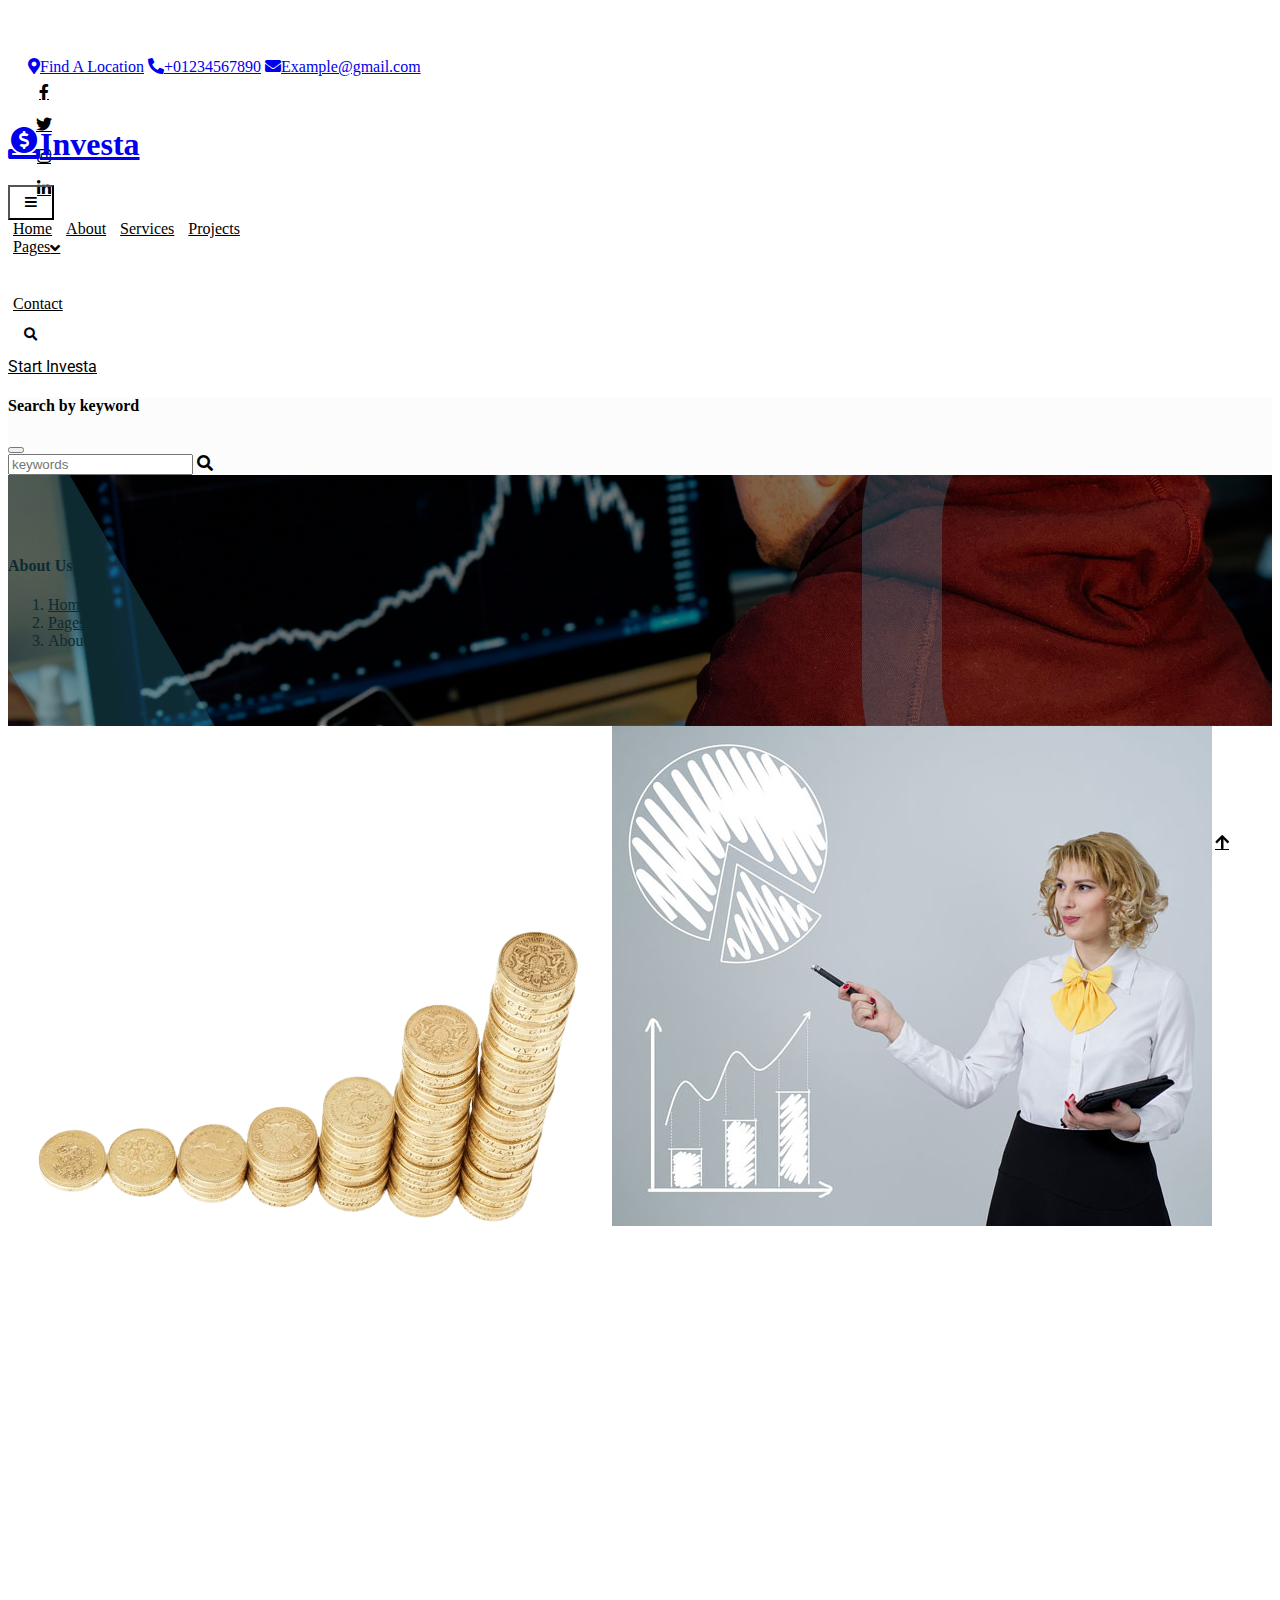
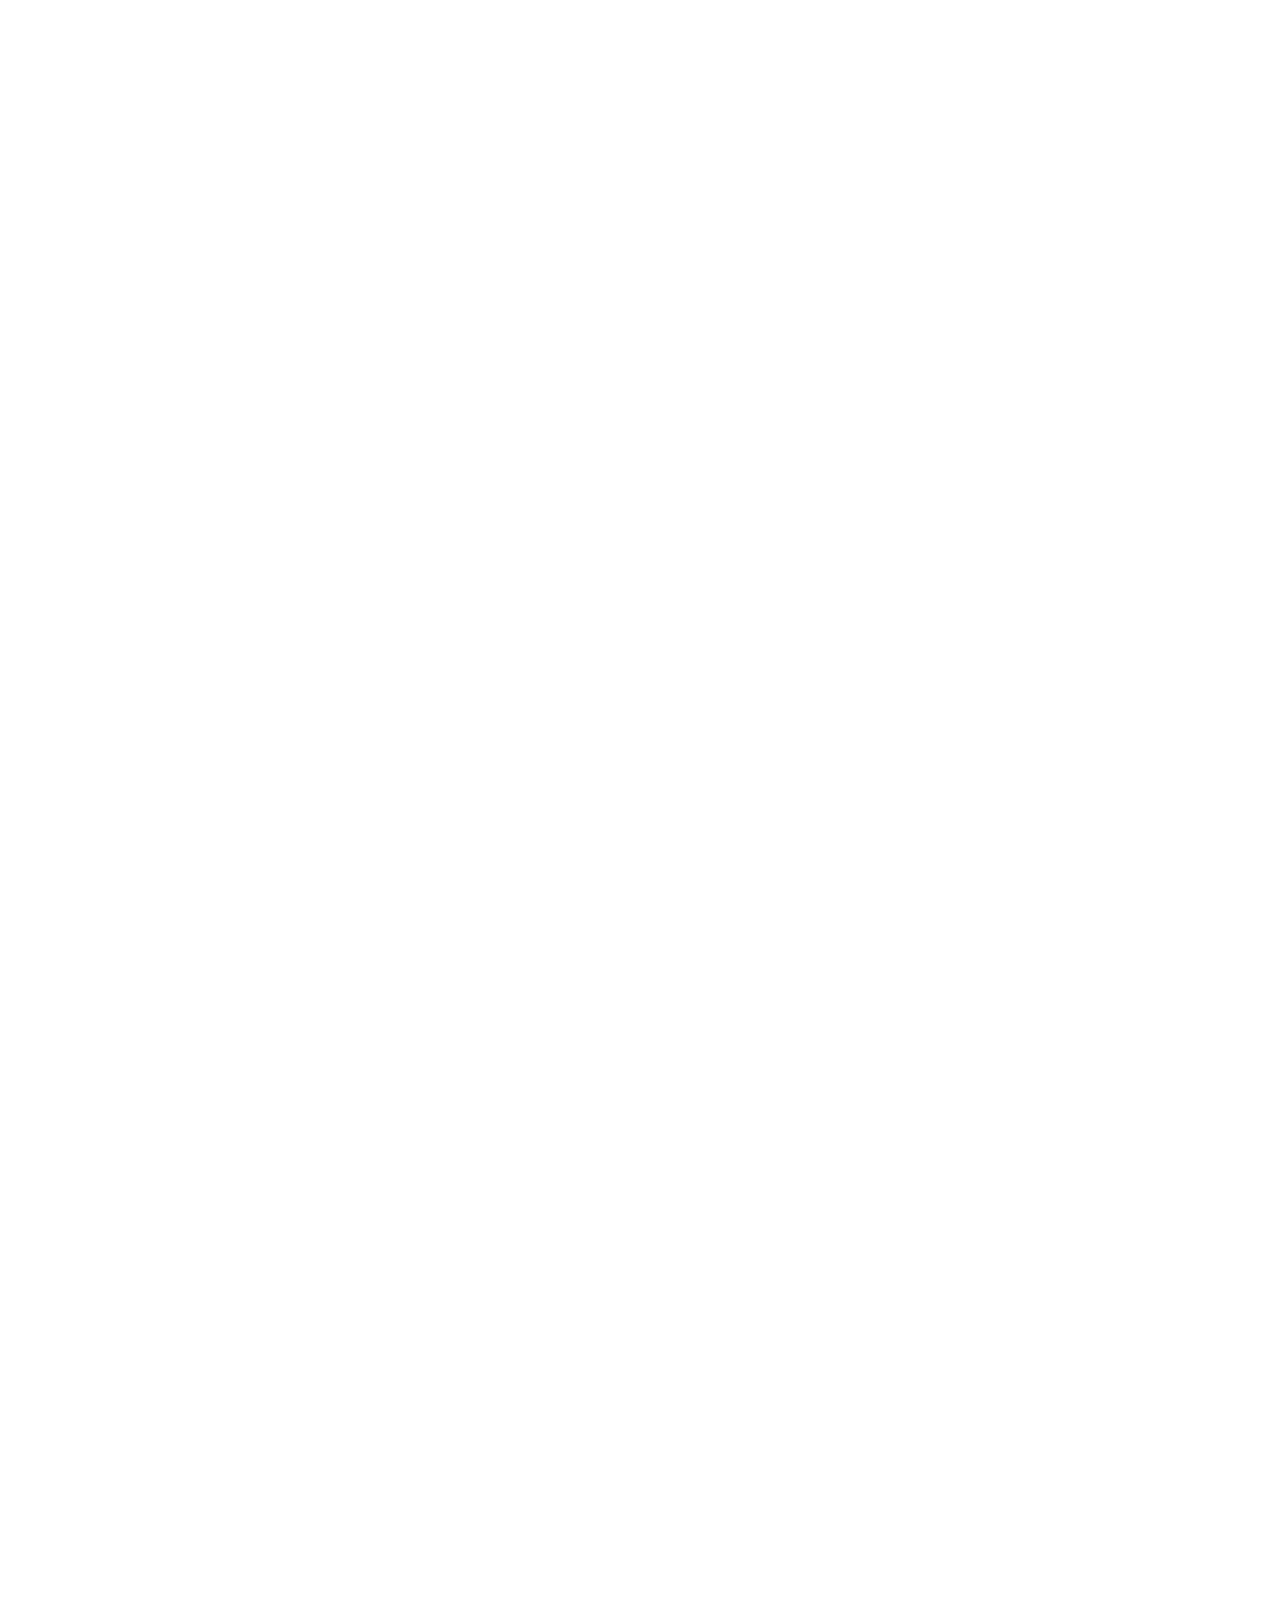
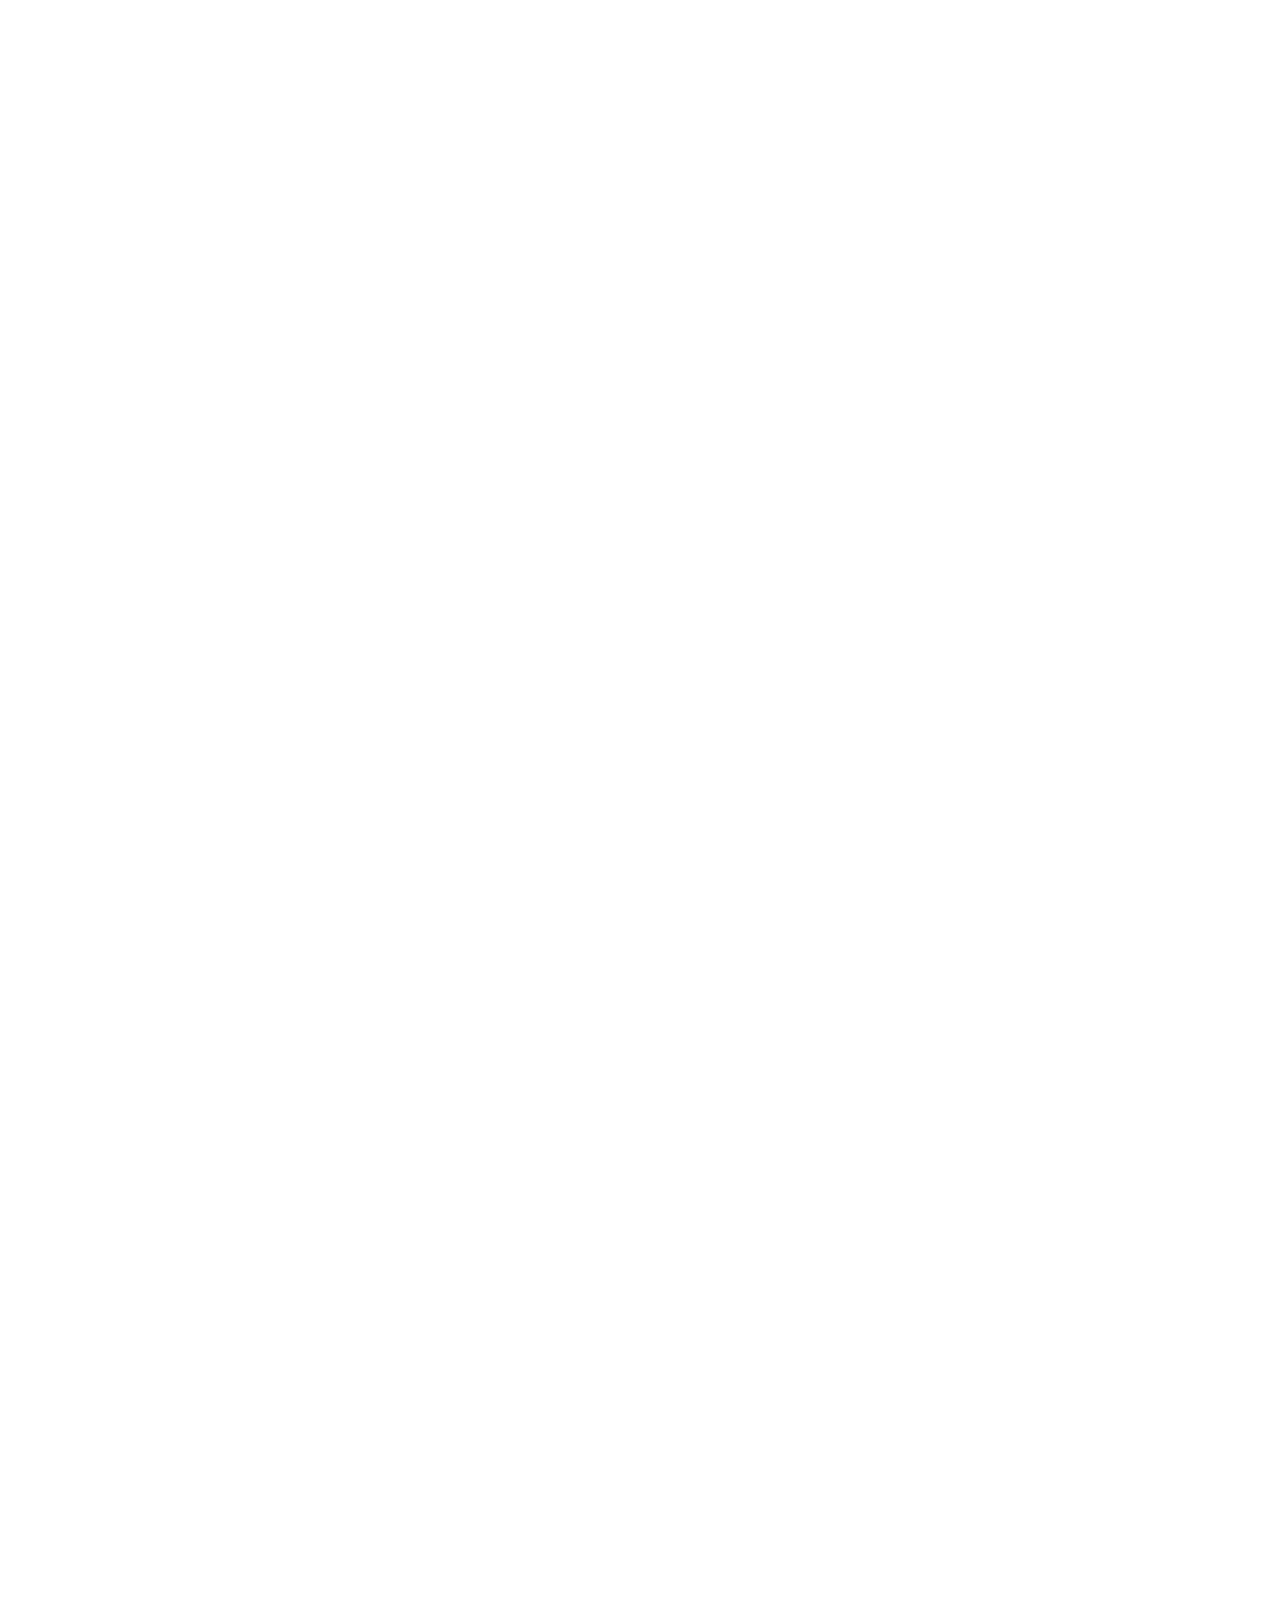
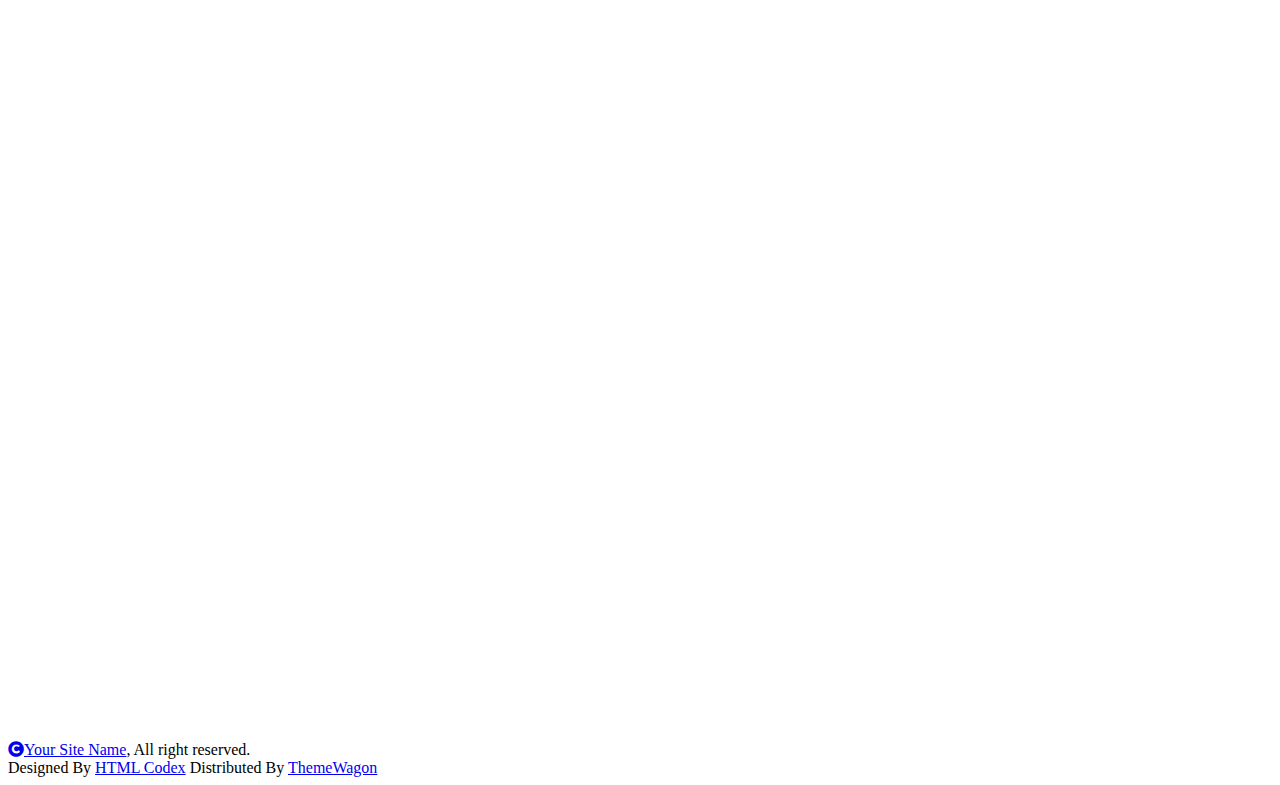
==== about.html @ c02cf655 "first change" ====
<!DOCTYPE html>
<html lang="en">

    <head>
        <meta charset="utf-8">
        <title>Investa - Investment Website Template</title>
        <meta content="width=device-width, initial-scale=1.0" name="viewport">
        <meta content="" name="keywords">
        <meta content="" name="description">

        <!-- Google Web Fonts -->
        <link rel="preconnect" href="https://fonts.googleapis.com">
        <link rel="preconnect" href="https://fonts.gstatic.com" crossorigin>
        <link href="https://fonts.googleapis.com/css2?family=Open+Sans:wght@400;500;600;700&family=Roboto:wght@400;500;700&display=swap" rel="stylesheet"> 

        <!-- Icon Font Stylesheet -->
        <link rel="stylesheet" href="https://use.fontawesome.com/releases/v5.15.4/css/all.css"/>
        <link href="https://cdn.jsdelivr.net/npm/bootstrap-icons@1.4.1/font/bootstrap-icons.css" rel="stylesheet">

        <!-- Libraries Stylesheet -->
        <link rel="stylesheet" href="https://cdnjs.cloudflare.com/ajax/libs/animate.css/4.1.1/animate.min.css"/>
        <link href="lib/animate/animate.min.css" rel="stylesheet">
        <link href="lib/owlcarousel/assets/owl.carousel.min.css" rel="stylesheet">
        <link href="lib/lightbox/css/lightbox.min.css" rel="stylesheet">


        <!-- Customized Bootstrap Stylesheet -->
        <link href="css/bootstrap.min.css" rel="stylesheet">

        <!-- Template Stylesheet -->
        <link href="css/style.css" rel="stylesheet">
    </head>

    <body>

        <!-- Spinner Start -->
        <div id="spinner" class="show bg-white position-fixed translate-middle w-100 vh-100 top-50 start-50 d-flex align-items-center justify-content-center">
            <div class="spinner-border text-primary" style="width: 3rem; height: 3rem;" role="status">
                <span class="sr-only">Loading...</span>
            </div>
        </div>
        <!-- Spinner End -->


        <!-- Topbar Start -->
        <div class="container-fluid topbar px-0 d-none d-lg-block">
            <div class="container px-0">
                <div class="row gx-0 align-items-center" style="height: 45px;">
                    <div class="col-lg-8 text-center text-lg-start mb-lg-0">
                        <div class="d-flex flex-wrap">
                            <a href="#" class="text-muted me-4"><i class="fas fa-map-marker-alt text-primary me-2"></i>Find A Location</a>
                            <a href="#" class="text-muted me-4"><i class="fas fa-phone-alt text-primary me-2"></i>+01234567890</a>
                            <a href="#" class="text-muted me-0"><i class="fas fa-envelope text-primary me-2"></i>Example@gmail.com</a>
                        </div>
                    </div>
                    <div class="col-lg-4 text-center text-lg-end">
                        <div class="d-flex align-items-center justify-content-end">
                            <a href="#" class="btn btn-primary btn-square rounded-circle nav-fill me-3"><i class="fab fa-facebook-f text-white"></i></a>
                            <a href="#" class="btn btn-primary btn-square rounded-circle nav-fill me-3"><i class="fab fa-twitter text-white"></i></a>
                            <a href="#" class="btn btn-primary btn-square rounded-circle nav-fill me-3"><i class="fab fa-instagram text-white"></i></a>
                            <a href="#" class="btn btn-primary btn-square rounded-circle nav-fill me-0"><i class="fab fa-linkedin-in text-white"></i></a>
                        </div>
                    </div>
                </div>
            </div>
        </div>
        <!-- Topbar End -->


        <!-- Navbar & Hero Start -->
        <div class="container-fluid sticky-top px-0">
            <div class="position-absolute bg-dark" style="left: 0; top: 0; width: 100%; height: 100%;">
            </div>
            <div class="container px-0">
                <nav class="navbar navbar-expand-lg navbar-dark bg-white py-3 px-4">
                    <a href="index.html" class="navbar-brand p-0">
                        <h1 class="text-primary m-0"><i class="fas fa-donate me-3"></i>Investa</h1>
                        <!-- <img src="img/logo.png" alt="Logo"> -->
                    </a>
                    <button class="navbar-toggler" type="button" data-bs-toggle="collapse" data-bs-target="#navbarCollapse">
                        <span class="fa fa-bars"></span>
                    </button>
                    <div class="collapse navbar-collapse" id="navbarCollapse">
                        <div class="navbar-nav ms-auto py-0">
                            <a href="index.html" class="nav-item nav-link">Home</a>
                            <a href="about.html" class="nav-item nav-link active">About</a>
                            <a href="service.html" class="nav-item nav-link">Services</a>
                            <a href="project.html" class="nav-item nav-link">Projects</a>
                            <div class="nav-item dropdown">
                                <a href="#" class="nav-link dropdown-toggle" data-bs-toggle="dropdown">Pages</a>
                                <div class="dropdown-menu m-0">
                                    <a href="blog.html" class="dropdown-item">Our Blog</a>
                                    <a href="team.html" class="dropdown-item">Our Team</a>
                                    <a href="testimonial.html" class="dropdown-item">Testimonial</a>
                                    <a href="faqs.html" class="dropdown-item">FAQs</a>
                                    <a href="404.html" class="dropdown-item">404 Page</a>
                                </div>
                            </div>
                            <a href="contact.html" class="nav-item nav-link">Contact</a>
                        </div>
                        <div class="d-flex align-items-center flex-nowrap pt-xl-0">
                            <button class="btn btn-primary btn-md-square mx-2" data-bs-toggle="modal" data-bs-target="#searchModal"><i class="fas fa-search"></i></button>
                            <a href="#" class="btn btn-primary rounded-pill text-white py-2 px-4 ms-2 flex-wrap flex-sm-shrink-0">Start Investa</a>
                        </div>
                    </div>
                </nav>
            </div>
        </div>
        <!-- Navbar & Hero End -->

        <!-- Modal Search Start -->
        <div class="modal fade" id="searchModal" tabindex="-1" aria-labelledby="exampleModalLabel" aria-hidden="true">
            <div class="modal-dialog modal-fullscreen">
                <div class="modal-content rounded-0">
                    <div class="modal-header">
                        <h4 class="modal-title mb-0" id="exampleModalLabel">Search by keyword</h4>
                        <button type="button" class="btn-close" data-bs-dismiss="modal" aria-label="Close"></button>
                    </div>
                    <div class="modal-body d-flex align-items-center">
                        <div class="input-group w-75 mx-auto d-flex">
                            <input type="search" class="form-control p-3" placeholder="keywords" aria-describedby="search-icon-1">
                            <span id="search-icon-1" class="input-group-text p-3"><i class="fa fa-search"></i></span>
                        </div>
                    </div>
                </div>
            </div>
        </div>
        <!-- Modal Search End -->

        <!-- Header Start -->
        <div class="container-fluid bg-breadcrumb">
            <div class="bg-breadcrumb-single"></div>
            <div class="container text-center py-5" style="max-width: 900px;">
                <h4 class="text-white display-4 mb-4 wow fadeInDown" data-wow-delay="0.1s">About Us</h4>
                <ol class="breadcrumb justify-content-center mb-0 wow fadeInDown" data-wow-delay="0.3s">
                    <li class="breadcrumb-item"><a href="index.html">Home</a></li>
                    <li class="breadcrumb-item"><a href="#">Pages</a></li>
                    <li class="breadcrumb-item active text-primary">About</li>
                </ol>    
            </div>
        </div>
        <!-- Header End -->

        <!-- About Start -->
        <div class="container-fluid about bg-light py-5">
            <div class="container py-5">
                <div class="row g-5 align-items-center">
                    <div class="col-lg-6 col-xl-5 wow fadeInLeft" data-wow-delay="0.1s">
                        <div class="about-img">
                            <img src="img/about-3.png" class="img-fluid w-100 rounded-top bg-white" alt="Image">
                            <img src="img/about-2.jpg" class="img-fluid w-100 rounded-bottom" alt="Image">
                        </div>
                    </div>
                    <div class="col-lg-6 col-xl-7 wow fadeInRight" data-wow-delay="0.3s">
                        <h4 class="text-primary">About Us</h4>
                        <h1 class="display-5 mb-4">The most Profitable Investments company in worldwide.</h1>
                        <p class="text ps-4 mb-4">Lorem, ipsum dolor sit amet consectetur adipisicing elit. Dolores atque nihil unde quisquam, deleniti illo a. Quam harum laboriosam, laudantium, deleniti perferendis voluptates ex non laborum libero magni, minus illo!
                        </p>
                        <div class="row g-4 justify-content-between mb-5">
                            <div class="col-lg-6 col-xl-5">
                                <p class="text-dark"><i class="fas fa-check-circle text-primary me-1"></i> Strategy & Consulting</p>
                                <p class="text-dark mb-0"><i class="fas fa-check-circle text-primary me-1"></i> Business Process</p>
                            </div>
                            <div class="col-lg-6 col-xl-7">
                                <p class="text-dark"><i class="fas fa-check-circle text-primary me-1"></i> Marketing Rules</p>
                                <p class="text-dark mb-0"><i class="fas fa-check-circle text-primary me-1"></i> Partnerships</p>
                            </div>
                        </div>
                        <div class="row g-4 justify-content-between mb-5">
                            <div class="col-xl-5"><a href="#" class="btn btn-primary rounded-pill py-3 px-5">Discover More</a></div>
                            <div class="col-xl-7 mb-5">
                                <div class="about-customer d-flex position-relative">
                                    <img src="img/customer-img-1.jpg" class="img-fluid btn-xl-square position-absolute" style="left: 0; top: 0;"  alt="Image">
                                    <img src="img/customer-img-2.jpg" class="img-fluid btn-xl-square position-absolute" style="left: 45px; top: 0;" alt="Image">
                                    <img src="img/customer-img-3.jpg" class="img-fluid btn-xl-square position-absolute" style="left: 90px; top: 0;" alt="Image">
                                    <img src="img/customer-img-1.jpg" class="img-fluid btn-xl-square position-absolute" style="left: 135px; top: 0;" alt="Image">
                                    <div class="position-absolute text-dark" style="left: 220px; top: 10px;">
                                        <p class="mb-0">5m+ Trusted</p>
                                        <p class="mb-0">Global Customers</p>
                                    </div>
                                </div>
                            </div>
                        </div>
                        <div class="row g-4 text-center align-items-center justify-content-center">
                            <div class="col-sm-4">
                                <div class="bg-primary rounded p-4">
                                    <div class="d-flex align-items-center justify-content-center">
                                        <span class="counter-value fs-1 fw-bold text-dark" data-toggle="counter-up">32</span>
                                        <h4 class="text-dark fs-1 mb-0" style="font-weight: 600; font-size: 25px;">k+</h4>
                                    </div>
                                    <div class="w-100 d-flex align-items-center justify-content-center">
                                        <p class="text-white mb-0">Project Complete</p>
                                    </div>
                                </div>
                            </div>
                            <div class="col-sm-4">
                                <div class="bg-dark rounded p-4">
                                    <div class="d-flex align-items-center justify-content-center">
                                        <span class="counter-value fs-1 fw-bold text-white" data-toggle="counter-up">21</span>
                                        <h4 class="text-white fs-1 mb-0" style="font-weight: 600; font-size: 25px;">+</h4>
                                    </div>
                                    <div class="w-100 d-flex align-items-center justify-content-center">
                                        <p class="mb-0">Years Of Experience</p>
                                    </div>
                                </div>
                            </div>
                            <div class="col-sm-4">
                                <div class="bg-primary rounded p-4">
                                    <div class="d-flex align-items-center justify-content-center">
                                        <span class="counter-value fs-1 fw-bold text-dark" data-toggle="counter-up">97</span>
                                        <h4 class="text-dark fs-1 mb-0" style="font-weight: 600; font-size: 25px;">+</h4>
                                    </div>
                                    <div class="w-100 d-flex align-items-center justify-content-center">
                                        <p class="text-white mb-0">Team Members</p>
                                    </div>
                                </div>
                            </div>
                        </div>
                    </div>
                </div>
            </div>
        </div>
        <!-- About End -->


        <!-- Team Start -->
        <div class="container-fluid team py-5">
            <div class="container py-5">
                <div class="text-center mx-auto pb-5 wow fadeInUp" data-wow-delay="0.1s" style="max-width: 800px;">
                    <h4 class="text-primary">Our Team</h4>
                    <h1 class="display-4">Our Investa Company Dedicated Team Member</h1>
                </div>
                <div class="row g-4 justify-content-center">
                    <div class="col-sm-6 col-md-6 col-lg-4 col-xl-3 wow fadeInUp" data-wow-delay="0.1s">
                        <div class="team-item rounded">
                            <div class="team-img">
                                <img src="img/team-1.jpg" class="img-fluid w-100 rounded-top" alt="Image">
                                <div class="team-icon">
                                    <a class="btn btn-primary btn-sm-square text-white rounded-circle mb-3" href=""><i class="fas fa-share-alt"></i></a>
                                    <div class="team-icon-share">
                                        <a class="btn btn-primary btn-sm-square text-white rounded-circle mb-3" href=""><i class="fab fa-facebook-f"></i></a>
                                        <a class="btn btn-primary btn-sm-square text-white rounded-circle mb-3" href=""><i class="fab fa-twitter"></i></a>
                                        <a class="btn btn-primary btn-sm-square text-white rounded-circle mb-0" href=""><i class="fab fa-instagram"></i></a>
                                    </div>
                                </div>
                            </div>
                            <div class="team-content bg-dark text-center rounded-bottom p-4">
                                <div class="team-content-inner rounded-bottom">
                                    <h4 class="text-white">Mark D. Brock</h4>
                                    <p class="text-muted mb-0">CEO & Founder</p>
                                </div>
                            </div>
                        </div>
                    </div>
                    <div class="col-sm-6 col-md-6 col-lg-4 col-xl-3 wow fadeInUp" data-wow-delay="0.3s">
                        <div class="team-item rounded">
                            <div class="team-img">
                                <img src="img/team-2.jpg" class="img-fluid w-100 rounded-top" alt="Image">
                                <div class="team-icon">
                                    <a class="btn btn-primary btn-sm-square text-white rounded-circle mb-3" href=""><i class="fas fa-share-alt"></i></a>
                                    <div class="team-icon-share">
                                        <a class="btn btn-primary btn-sm-square text-white rounded-circle mb-3" href=""><i class="fab fa-facebook-f"></i></a>
                                        <a class="btn btn-primary btn-sm-square text-white rounded-circle mb-3" href=""><i class="fab fa-twitter"></i></a>
                                        <a class="btn btn-primary btn-sm-square text-white rounded-circle mb-0" href=""><i class="fab fa-instagram"></i></a>
                                    </div>
                                </div>
                            </div>
                            <div class="team-content bg-dark text-center rounded-bottom p-4">
                                <div class="team-content-inner rounded-bottom">
                                    <h4 class="text-white">Mark D. Brock</h4>
                                    <p class="text-muted mb-0">CEO & Founder</p>
                                </div>
                            </div>
                        </div>
                    </div>
                    <div class="col-sm-6 col-md-6 col-lg-4 col-xl-3 wow fadeInUp" data-wow-delay="0.5s">
                        <div class="team-item rounded">
                            <div class="team-img">
                                <img src="img/team-3.jpg" class="img-fluid w-100 rounded-top" alt="Image">
                                <div class="team-icon">
                                    <a class="btn btn-primary btn-sm-square text-white rounded-circle mb-3" href=""><i class="fas fa-share-alt"></i></a>
                                    <div class="team-icon-share">
                                        <a class="btn btn-primary btn-sm-square text-white rounded-circle mb-3" href=""><i class="fab fa-facebook-f"></i></a>
                                        <a class="btn btn-primary btn-sm-square text-white rounded-circle mb-3" href=""><i class="fab fa-twitter"></i></a>
                                        <a class="btn btn-primary btn-sm-square text-white rounded-circle mb-0" href=""><i class="fab fa-instagram"></i></a>
                                    </div>
                                </div>
                            </div>
                            <div class="team-content bg-dark text-center rounded-bottom p-4">
                                <div class="team-content-inner rounded-bottom">
                                    <h4 class="text-white">Mark D. Brock</h4>
                                    <p class="text-muted mb-0">CEO & Founder</p>
                                </div>
                            </div>
                        </div>
                    </div>
                    <div class="col-sm-6 col-md-6 col-lg-4 col-xl-3 wow fadeInUp" data-wow-delay="0.7s">
                        <div class="team-item rounded">
                            <div class="team-img">
                                <img src="img/team-4.jpg" class="img-fluid w-100 rounded-top" alt="Image">
                                <div class="team-icon">
                                    <a class="btn btn-primary btn-sm-square text-white rounded-circle mb-3" href=""><i class="fas fa-share-alt"></i></a>
                                    <div class="team-icon-share">
                                        <a class="btn btn-primary btn-sm-square text-white rounded-circle mb-3" href=""><i class="fab fa-facebook-f"></i></a>
                                        <a class="btn btn-primary btn-sm-square text-white rounded-circle mb-3" href=""><i class="fab fa-twitter"></i></a>
                                        <a class="btn btn-primary btn-sm-square text-white rounded-circle mb-0" href=""><i class="fab fa-instagram"></i></a>
                                    </div>
                                </div>
                            </div>
                            <div class="team-content bg-dark text-center rounded-bottom p-4">
                                <div class="team-content-inner rounded-bottom">
                                    <h4 class="text-white">Mark D. Brock</h4>
                                    <p class="text-muted mb-0">CEO & Founder</p>
                                </div>
                            </div>
                        </div>
                    </div>
                </div>
            </div>
        </div>
        <!-- Team End -->

        <!-- Footer Start -->
        <div class="container-fluid footer py-5 wow fadeIn" data-wow-delay="0.2s">
            <div class="container py-5">
                <div class="row g-5">
                    <div class="col-md-6 col-lg-6 col-xl-3">
                        <div class="footer-item d-flex flex-column">
                            <div class="footer-item">
                                <h4 class="text-white mb-4">Newsletter</h4>
                                <p class="mb-3">Dolor amet sit justo amet elitr clita ipsum elitr est.Lorem ipsum dolor sit amet, consectetur adipiscing elit consectetur adipiscing elit.</p>
                                <div class="position-relative mx-auto rounded-pill">
                                    <input class="form-control rounded-pill w-100 py-3 ps-4 pe-5" type="text" placeholder="Enter your email">
                                    <button type="button" class="btn btn-primary rounded-pill position-absolute top-0 end-0 py-2 mt-2 me-2">SignUp</button>
                                </div>
                            </div>
                        </div>
                    </div>
                    <div class="col-md-6 col-lg-6 col-xl-3">
                        <div class="footer-item d-flex flex-column">
                            <h4 class="text-white mb-4">Explore</h4>
                            <a href="#"><i class="fas fa-angle-right me-2"></i> Home</a>
                            <a href="#"><i class="fas fa-angle-right me-2"></i> Services</a>
                            <a href="#"><i class="fas fa-angle-right me-2"></i> About Us</a>
                            <a href="#"><i class="fas fa-angle-right me-2"></i> Latest Projects</a>
                            <a href="#"><i class="fas fa-angle-right me-2"></i> testimonial</a>
                            <a href="#"><i class="fas fa-angle-right me-2"></i> Our Team</a>
                            <a href="#"><i class="fas fa-angle-right me-2"></i> Contact Us</a>
                        </div>
                    </div>
                    <div class="col-md-6 col-lg-6 col-xl-3">
                        <div class="footer-item d-flex flex-column">
                            <h4 class="text-white mb-4">Contact Info</h4>
                            <a href=""><i class="fa fa-map-marker-alt me-2"></i> 123 Street, New York, USA</a>
                            <a href=""><i class="fas fa-envelope me-2"></i> info@example.com</a>
                            <a href=""><i class="fas fa-envelope me-2"></i> info@example.com</a>
                            <a href=""><i class="fas fa-phone me-2"></i> +012 345 67890</a>
                            <a href="" class="mb-3"><i class="fas fa-print me-2"></i> +012 345 67890</a>
                            <div class="d-flex align-items-center">
                                <a class="btn btn-light btn-md-square me-2" href=""><i class="fab fa-facebook-f"></i></a>
                                <a class="btn btn-light btn-md-square me-2" href=""><i class="fab fa-twitter"></i></a>
                                <a class="btn btn-light btn-md-square me-2" href=""><i class="fab fa-instagram"></i></a>
                                <a class="btn btn-light btn-md-square me-0" href=""><i class="fab fa-linkedin-in"></i></a>
                            </div>
                        </div>
                    </div>
                    <div class="col-md-6 col-lg-6 col-xl-3">
                        <div class="footer-item-post d-flex flex-column">
                            <h4 class="text-white mb-4">Popular Post</h4>
                            <div class="d-flex flex-column mb-3">
                                <p class="text-uppercase text-primary mb-2">Investment</p>
                                <a href="#" class="text-body">Revisiting Your Investment & Distribution Goals</a>
                            </div>
                            <div class="d-flex flex-column mb-3">
                                <p class="text-uppercase text-primary mb-2">Business</p>
                                <a href="#" class="text-body">Dimensional Fund Advisors Interview with Director</a>
                            </div>
                            <div class="footer-btn text-start">
                                <a href="#" class="btn btn-light rounded-pill px-4">View All Post <i class="fa fa-arrow-right ms-1"></i></a>
                            </div>
                        </div>
                    </div>
                </div>
            </div>
        </div>
        <!-- Footer End -->

        
        <!-- Copyright Start -->
        <div class="container-fluid copyright py-4">
            <div class="container">
                <div class="row g-4 align-items-center">
                    <div class="col-md-6 text-center text-md-start mb-md-0">
                        <span class="text-body"><a href="#" class="border-bottom text-primary"><i class="fas fa-copyright text-light me-2"></i>Your Site Name</a>, All right reserved.</span>
                    </div>
                    <div class="col-md-6 text-center text-md-end text-body">
                        <!--/*** This template is free as long as you keep the below author’s credit link/attribution link/backlink. ***/-->
                        <!--/*** If you'd like to use the template without the below author’s credit link/attribution link/backlink, ***/-->
                        <!--/*** you can purchase the Credit Removal License from "https://htmlcodex.com/credit-removal". ***/-->
                        Designed By <a class="border-bottom text-primary" href="https://htmlcodex.com">HTML Codex</a> Distributed By <a class="border-bottom text-primary" href="https://themewagon.com">ThemeWagon</a>
                    </div>
                </div>
            </div>
        </div>
        <!-- Copyright End -->


        <!-- Back to Top -->
        <a href="#" class="btn btn-primary btn-lg-square back-to-top"><i class="fa fa-arrow-up"></i></a>   

        
    <!-- JavaScript Libraries -->
    <script src="https://ajax.googleapis.com/ajax/libs/jquery/3.6.4/jquery.min.js"></script>
    <script src="https://cdn.jsdelivr.net/npm/bootstrap@5.0.0/dist/js/bootstrap.bundle.min.js"></script>
    <script src="lib/wow/wow.min.js"></script>
    <script src="lib/easing/easing.min.js"></script>
    <script src="lib/waypoints/waypoints.min.js"></script>
    <script src="lib/counterup/counterup.min.js"></script>
    <script src="lib/owlcarousel/owl.carousel.min.js"></script>
    <script src="lib/lightbox/js/lightbox.min.js"></script>
    

    <!-- Template Javascript -->
    <script src="js/main.js"></script>
    </body>

</html>
---- css/style.css ----
.navbar-brand .brand-image {
    max-height: 100%;
    max-width: 100%;
    height: 65px; 
    width: auto; 
    object-fit: contain;
}

.carousel-img {
    height: 750px; 
    object-fit: cover; 
    width: 100%; 
}

/*** Spinner Start ***/
/*** Spinner ***/
#spinner {
    opacity: 0;
    visibility: hidden;
    transition: opacity .5s ease-out, visibility 0s linear .5s;
    z-index: 99999;
}

#spinner.show {
    transition: opacity .5s ease-out, visibility 0s linear 0s;
    visibility: visible;
    opacity: 1;
}
/*** Spinner End ***/

.back-to-top {
    position: fixed;
    right: 30px;
    bottom: 30px;
    display: flex;
    width: 45px;
    height: 45px;
    align-items: center;
    justify-content: center;
    transition: 0.5s;
    z-index: 99;
}

/*** Button Start ***/
.btn {
    font-weight: 600;
    transition: .5s;
}

.btn-square {
    width: 32px;
    height: 32px;
}

.btn-sm-square {
    width: 34px;
    height: 34px;
}

.btn-md-square {
    width: 44px;
    height: 44px;
}

.btn-lg-square {
    width: 56px;
    height: 56px;
}

.btn-xl-square {
    width: 66px;
    height: 66px;
}

.btn-square,
.btn-sm-square,
.btn-md-square,
.btn-lg-square,
.btn-xl-square {
    padding: 0;
    display: flex;
    align-items: center;
    justify-content: center;
    font-weight: normal;
    border-radius: 50%;
}

.btn.btn-primary {
    background: var(--bs-primary) !important;
    color: var(--bs-white) !important;
    font-family: 'Roboto', sans-serif;
    border: none;
    font-weight: 400;
    transition: 0.5s;
}

.btn.btn-primary:hover {
    background: var(--bs-dark) !important;
    color: var(--bs-light) !important;
}

.btn.btn-dark {
    background: var(--bs-dark) !important;
    color: var(--bs-white) !important;
    font-family: 'Roboto', sans-serif;
    border: none;
    font-weight: 400;
    transition: 0.5s;
}

.btn.btn-dark:hover {
    background: var(--bs-white) !important;
    color: var(--bs-dark) !important;
}

.btn.btn-light {
    background: var(--bs-primary) !important;
    color: var(--bs-white) !important;
    font-family: 'Roboto', sans-serif;
    border: none;
    font-weight: 400;
    transition: 0.5s;
}

.btn.btn-light:hover {
    background: var(--bs-white) !important;
    color: var(--bs-dark) !important;
}
/*** Topbar Start ***/
.topbar {
    padding: 2px 10px 2px 20px;
    background: var(--bs-dark) !important;
}

@media (max-width: 768px) {
    .topbar {
        display: none;    
    }
}
/*** Topbar End ***/

/*** Navbar ***/
.sticky-top,
.sticky-top .container {
    transition: 0.5s !important;
}

.navbar .navbar-nav .nav-item.nav-link,
.navbar .navbar-nav .nav-link {
    color: var(--bs-dark) !important;
}

.navbar .navbar-nav .nav-item {
    position: relative;
    margin: 0 5px !important;
}

.navbar .navbar-nav .nav-item::before,
.navbar .navbar-nav .nav-item::after {
    position: absolute;
    content: "";
    width: 0;
    height: 0;
    border: 0px solid var(--bs-primary);
    transition: 0.5s;
}

.navbar .navbar-nav .nav-item::before {
    top: 0;
    left: 0;
}
.navbar .navbar-nav .nav-item::after {
    bottom: 0;
    right: 0;
}

.navbar .navbar-nav .nav-item:hover::after,
.navbar .navbar-nav .nav-item:hover::before,
.navbar .navbar-nav .nav-item.active::after,
.navbar .navbar-nav .nav-item.active::before {
    width: 100%;
    border-width: 1px;
}

.navbar .navbar-nav .nav-link:hover,
.navbar .navbar-nav .nav-link.active,
.sticky-top .navbar .navbar-nav .nav-link:hover,
.sticky-top .navbar .navbar-nav .nav-link.active {
    color: var(--bs-primary) !important;
}

.navbar .dropdown-toggle::after {
    border: none;
    content: "\f107" !important;
    font-family: "Font Awesome 5 Free";
    font-weight: 600;
    vertical-align: middle;
}

@media (min-width: 1200px) {
    .navbar .nav-item .dropdown-menu {
        display: block;
        visibility: hidden;
        top: 100%;
        transform: rotateX(-75deg);
        transform-origin: 0% 0%;
        border: 0;
        border-radius: 10px;
        margin-top: 20px !important;
        transition: .5s;
        opacity: 0;
        z-index: 9;
    }
}

@media (max-width: 1200px) {
    .navbar .nav-item .dropdown-menu {
        margin-top: 15px !important;
        transition: 0.5s;
    }
}

@media (max-width: 991px) {
    .navbar .navbar-nav .nav-item.nav-link {
        margin: 15px 0 !important;
    }

}

.dropdown .dropdown-menu a:hover {
    background: var(--bs-primary) !important;
    color: var(--bs-white);
}

.navbar .nav-item:hover .dropdown-menu {
    transform: rotateX(0deg);
    visibility: visible;
    background: var(--bs-light) !important;
    margin-top: 20px !important;
    transition: .5s;
    opacity: 1;
}

.navbar .navbar-toggler {
    padding: 8px 15px;
    color: var(--bs-dark);
    background: var(--bs-primary);
}

#searchModal .modal-content {
    background: rgba(250, 250, 250, .6);
}
/*** Navbar End ***/

/*** Carousel Header Start ***/
.header-carousel .header-carousel-item {
    position: relative;
    overflow: hidden;
    z-index: 1;
}

.owl-prev,
.owl-next {
    position: absolute;
    width: 60px;
    height: 60px;
    top: 50%;
    transform: translateY(-50%);
    padding: 20px 20px;
    border-radius: 40px;
    background: var(--bs-primary);
    color: var(--bs-white);
    display: flex;
    align-items: center;
    justify-content: center;
    transition: 0.5s;
}

.owl-prev {
    left: 30px;
}

.owl-next {
    right: 30px;
}

.owl-prev:hover,
.owl-next:hover {
    background: var(--bs-dark) !important;
    color: var(--bs-white) !important;
}

.header-carousel .header-carousel-item-img-1,
.header-carousel .header-carousel-item-img-2,
.header-carousel .header-carousel-item-img-3 {
    position: relative;
    overflow: hidden;
}

.header-carousel .header-carousel-item-img-1::before,
.header-carousel .header-carousel-item-img-2::before,
.header-carousel .header-carousel-item-img-3::before {
    content: "";
    position: absolute;
    width: 600px;
    height: 600px;
    top: -300px;
    right: -300px;
    border-radius: 300px;
    border: 100px solid rgba(68, 210, 246, 0.2);
    animation: RotateMoveCircle 10s linear infinite;
    background: transparent;
    z-index: 2 !important;
}

@keyframes RotateMoveCircle {
    0% {top: -400px;}
    50%   {right: -200px;}
    75%   {top: -200px;}
    100%  {top: -400px;}
}

.header-carousel .header-carousel-item-img-1::after,
.header-carousel .header-carousel-item-img-2::after,
.header-carousel .header-carousel-item-img-3::after {
    content: "";
    position: absolute;
    width: 150px;
    height: 1200px;
    top: -150px;
    left: 70px;
    transform: rotate(-30deg);
    background: rgba(68, 210, 246, 0.2);
    animation: RotateMoveRight 5s linear infinite;
    z-index: 2 !important;
}

@keyframes RotateMoveRight {
    0%   {left: 0px;}
    50%   {left: 70px;}
    100%  {left: 0px;}
}

.header-carousel .header-carousel-item::before {
    content: "";
    position: absolute;
    width: 300px;
    height: 1200px;
    top: -150px;
    left: -265px;
    transform: rotate(-30deg);
    background: var(--bs-dark);
    animation: RotateMoveLeft 5s linear infinite;
    opacity: 0.7;
    z-index: 2 !important;
}

@keyframes RotateMoveLeft {
    0%   {left: -240px;}
    50%   {left: -300px;}
    100%  {left: -240px;}
}

.header-carousel .header-carousel-item::after {
    content: "";
    position: absolute;
    width: 100%;
    height: 100%;
    top: 0;
    left: 0;
    background: rgba(0, 0, 0, 0.5);
    z-index: 2 !important;
}

.header-carousel .header-carousel-item .carousel-caption {
    position: absolute;
    width: 80%;
    height: 100%;
    top: 0;
    left: 50%;
    transform: translateX(-50%);
    display: flex;
    flex-direction: column;
    justify-content: center;
    z-index: 9;
}

@media (max-width: 992px) {
    .header-carousel .header-carousel-item .carousel-caption {
        width: 100% !important;
        margin-left: 0 !important;
        padding: 0 10px;
    }
    .header-carousel-item img {
        height: 700px;
        object-fit: cover;
    }

    .owl-prev,
    .owl-next {
        top: 40px !important;
    }

    .owl-prev {
        left: 65%;
    }
}
/*** Header Carousel End ***/

/*** Single Page Hero Header Start ***/
.bg-breadcrumb {
    position: relative;
    overflow: hidden;
    background: linear-gradient(rgba(0, 0, 0, 0.5), rgba(0, 0, 0, 0.5)), url(../img/carousel-1.jpg);
    background-position: center center;
    background-repeat: no-repeat;
    background-size: cover;
    padding: 60px 0 60px 0;
}

.bg-breadcrumb .breadcrumb-item a {
    color: var(--bs-white) !important;
}

.bg-breadcrumb .bg-breadcrumb-single {
    position: absolute;
    width: 500px;
    height: 1200px;
    top: 0px;
    left: 0;
    margin-left: 30px;
    transform: rotate(-30deg);
    background: var(--bs-dark);
    animation: RotateMoveLeft 5s linear infinite;
    opacity: 0.7;
    z-index: 2 !important;
}


.bg-breadcrumb::before {
    content: "";
    position: absolute;
    width: 400px;
    height: 400px;
    top: -150px;
    right: -150px;
    border-radius: 200px;
    border: 80px solid rgba(68, 210, 246, 0.2);
    animation: RotateMoveCircle 10s linear infinite;
    background: transparent;
    z-index: 2 !important;
}

@keyframes RotateMoveCircle {
    0% {top: -200px;}
    50%   {right: -100px;}
    75%   {top: -100px;}
    100%  {top: -200px;}
}


.bg-breadcrumb::after {
    content: "";
    position: absolute;
    width: 150px;
    height: 1200px;
    top: -150px;
    left: 0;
    margin-left: 160px;
    transform: rotate(-30deg);
    background: rgba(68, 210, 246, 0.2);
    animation: RotateMoveRight 5s linear infinite;
    z-index: 2 !important;
}
/*** Single Page Hero Header End ***/


/*** About Start ***/
.about .text {
    position: relative;
}

.about .text::after {
    content: "";
    width: 4px;
    height: 100%;
    position: absolute;
    top: 0;
    left: 0;
    background: var(--bs-primary);
}
/*** About End ***/

/*** Service Start ***/
.service .service-item {
    box-shadow: 0 0 45px rgba(0, 0, 0, 0.3);
}

.service .service-item .service-img {
    position: relative;
    overflow: hidden;
    border-top-left-radius: 10px;
    border-top-right-radius: 10px;
}

.service .service-item .service-img img {
    transition: 0.5s;
}

.service .service-item:hover .service-img img {
    transform: scale(1.2);
}

.service .service-item .service-img::after {
    content: "";
    width: 0;
    height: 0;
    position: absolute;
    top: 0;
    right: 0;
    border-top-left-radius: 10px;
    border-top-right-radius: 10px;
    background: rgba(68, 210, 246, 0.4);
    transition: 0.5s;
}

.service .service-item:hover .service-img::after {
    width: 100% !important;
    height: 100% !important;
}

.service .service-item .service-content {
    position: relative;
}

.service .service-item .service-content::after {
    content: "";
    width: 0;
    height: 0;
    position: absolute;
    bottom: 0;
    left: 0;
    border-bottom-left-radius: 10px;
    border-bottom-right-radius: 10px;
    background: var(--bs-dark);
    transition: 0.5s;
    z-index: 1;
}

.service .service-item:hover .service-content::after {
    width: 100% !important;
    height: 100% !important;
}

.service .service-item .service-content .service-content-inner {
    transition: 0.5s;
}

.service .service-item:hover .service-content .service-content-inner {
    position: relative;
    color: var(--bs-white) !important;
    transition: 0.5s;
    z-index: 2;
}

.service .service-item:hover .service-content .service-content-inner a.h4 {
    color: var(--bs-white) !important;
    transition: 0.5s;
}

.service .service-item:hover .service-content .service-content-inner a.h4:hover {
    color: var(--bs-primary) !important;
}
/*** Service End ***/

/*** Project Start ***/
.project .project-carousel.owl-carousel {
    height: 100%;
}

.project .project-carousel .project-item {
    position: relative;
    overflow: hidden;
}

.project .project-carousel .project-item .project-img {
    position: relative;
    overflow: hidden;
    border-radius: 10px;
}

.project .project-carousel .project-item .project-img::after {
    content: "";
    width: 100%;
    height: 0;
    position: absolute;
    top: 0;
    left: 0;
    border-radius: 10px;
    background: rgba(68, 210, 246, 0.4);
    transition: 0.5s;
}

.project .project-carousel .project-item:hover .project-img::after {
    height: 100%;
}

.project .project-carousel .project-item .project-img img {
    transition: 0.5s;
}

.project .project-carousel .project-item:hover .project-img img {
    transform: scale(1.2);
}

.project .project-carousel .project-item .project-content {
    position: relative;
    width: 75%;
    height: 100%;
    bottom: 50%; 
    left: 50%; 
    transform: translate(-50%, -50%);
    box-shadow: 0 0 45px rgba(0, 0, 0, 0.08);
}

.project .project-carousel .project-item .project-content::after {
    content: "";
    position: absolute;
    width: 100%;
    height: 0;
    bottom: 0;
    left: 0;
    border-radius: 10px !important;
    background: var(--bs-dark);
    transition: 0.5s;
}

.project .project-carousel .project-item .project-content .project-content-inner {
    position: relative;
    z-index: 2;
}

.project .project-carousel .project-item:hover .project-content .project-content-inner p,
.project .project-carousel .project-item:hover .project-content .project-content-inner a.h4,
.project .project-carousel .project-item:hover .project-content .project-content-inner .project-icon i {
    color: var(--bs-white) !important;
    transition: 0.5s;
}

.project .project-carousel .project-item:hover .project-content .project-content-inner a.h4:hover {
    color: var(--bs-primary) !important;
}

.project .project-carousel .project-item:hover .project-content::after {
    height: 100%;
}

.project-carousel .owl-dots {
    position: absolute;
    width: 100%;
    height: 40px;
    display: flex;
    align-items: center;
    justify-content: center;
    margin-top: -120px;
    transition: 0.5s;
}

.project-carousel .owl-dots .owl-dot {
    width: 20px;
    height: 20px;
    border-radius: 20px;
    margin-right: 15px;
    background: var(--bs-dark);
    transition: 0.5s;
}

.project-carousel .owl-dots .owl-dot.active {
    width: 30px;
    height: 30px;
    border-radius: 40px;
    border: 8px solid var(--bs-primary);
}
/*** Project End ***/

/*** Blog Start ***/
.blog .blog-item .project-img {
    position: relative;
    overflow: hidden;
    border-radius: 10px;
    transition: 0.5s;
}

.blog .blog-item .project-img .blog-plus-icon {
    position: absolute;
    width: 100%;
    height: 100%;
    top: 0;
    left: 0;
    border-radius: 10px;
    display: flex;
    align-items: center;
    justify-content: center;
    text-align: center;
    background: rgba(68, 210, 246, 0.2);
    transition: 0.5s;
    opacity: 0;
}

.blog .blog-item:hover .project-img .blog-plus-icon {
    opacity: 1;
}

.blog .blog-item .project-img img {
    transition: 0.5s;
}

.blog .blog-item:hover .project-img img {
    transform: scale(1.3);
}

/*** Blog End ***/

/*** Team Start ***/
.team .team-item {
    position: relative;
    overflow: hidden;
    border: 1px solid var(--bs-dark);
    transition: 0.5s;
}

.team .team-item:hover {
    border: none !important;
}

.team .team-item::after {
    content: "";
    width: 0;
    height: 0;
    position: absolute;
    top: 0;
    left: 0;
    border-radius: 10px;
    border: 1px solid;
    border-color: var(--bs-primary) transparent transparent var(--bs-primary) !important;
    z-index: 5;
    transition: 1s;
    opacity: 0;
}

.team .team-item::before {
    content: "";
    width: 0;
    height: 0;
    position: absolute;
    bottom: 0;
    right: 0;
    border-radius: 10px;
    border: 1px solid;
    border-color: transparent var(--bs-primary) var(--bs-primary) transparent !important;
    z-index: 5;
    transition: 1s;
    opacity: 0;
}

.team .team-item:hover:after,
.team .team-item:hover::before {
    width: 100% !important;
    height: 100% !important;
    opacity: 1;
}

.team .team-item .team-img {
    position: relative;
    overflow: hidden;
}

.team .team-item .team-img::after {
    content: "";
    width: 100%;
    height: 0;
    position: absolute;
    top: 0;
    left: 0;
    border-top-left-radius: 10px;
    border-top-right-radius: 10px;
    background: rgba(68, 210, 246, 0.2);
    transition: 0.5s;
}

.team .team-item:hover .team-img::after {
    height: 100%;
}

.team .team-item .team-img .team-icon {
    position: absolute;
    top: 15px;
    right: 15px;
    z-index: 8;
    transition: 0.5s;
}

.team .team-item .team-img .team-icon .team-icon-share {
    position: relative;
    margin-top: -200px;
    transition: 0.5s;
    z-index: 9;
}

.team .team-item:hover .team-img .team-icon .team-icon-share {
    margin-top: 0 !important;
}

.team .team-item .team-content {
    position: relative;
}

.team .team-item .team-content::after {
    content: "";
    width: 0;
    height: 0;
    position: absolute;
    top: 0;
    left: 0;
    background: var(--bs-primary) !important;
    transition: 0.5s;
}

.team .team-item .team-content::before {
    content: "";
    width: 0;
    height: 0;
    position: absolute;
    bottom: 0;
    right: 0;
    border-bottom-left-radius: 10px;
    border-bottom-right-radius: 10px;
    background: var(--bs-primary) !important;
    transition: 0.5s;
}

.team .team-item:hover .team-content::after,
.team .team-item:hover .team-content::before {
    width: 100% !important;
    height: 50% !important;
}

.team .team-item:hover .team-content .team-content-inner {
    position: relative;
    color: var(--bs-white);
    z-index: 2;
}

.team .team-item .team-content .team-content-inner h4,
.team .team-item .team-content .team-content-inner p {
    transition: 0.5s;
}

.team .team-item:hover .team-content .team-content-inner p {
    color: var(--bs-white) !important;
}

.team .team-item:hover .team-content .team-content-inner h4 {
    color: var(--bs-dark) !important;
}
/*** Team End ***/

/*** Testimonial Start ***/
.testimonial .testimonial-carousel {
    position: relative;
}

.testimonial .testimonial-carousel .owl-dots {
    margin-top: 30px;
    display: flex;
    align-items: center;
    justify-content: center;
}

.testimonial .testimonial-carousel .owl-dot {
    position: relative;
    display: inline-block;
    margin: 0 5px;
    width: 15px;
    height: 15px;
    background: var(--bs-light);
    border: 1px solid var(--bs-primary);
    border-radius: 10px;
    transition: 0.5s;
}

.testimonial .testimonial-carousel .owl-dot.active {
    width: 40px;
    background: var(--bs-primary);
}
/*** Testimonial End ***/

/*** FAQ'S Start ***/
.faq {
    position: relative;
    overflow: hidden;
}

.faq::after {
    content: "";
    width: 100%;
    height: 100%;
    position: absolute;
    top: 0;
    right: 0;
    background-image: url(../img/bg.png);
    object-fit: cover;
    z-index: -1;
}

.faq .faq-img {
    position: relative;
}

.faq .faq-img .faq-btn {
    position: absolute;
    bottom: 20px;
    right: 20px;
}

/*** FAQ'S End ***/

/*** Footer Start ***/
.footer {
    background: var(--bs-dark);
}
.footer .footer-item a {
    line-height: 35px;
    color: var(--bs-body);
    transition: 0.5s;
}

.footer .footer-item p {
    line-height: 35px;
}

.footer .footer-item a:hover {
    letter-spacing: 1px;
    color: var(--bs-primary);
}

.footer .footer-item-post a {
    transition: 0.5s;
}

.footer .footer-item-post a:hover {
    color: var(--bs-primary) !important;
}

.footer .footer-item-post .footer-btn a {
    transition: 0.5s;
}

.footer .footer-item-post .footer-btn a:hover {
    color: var(--bs-dark);
}
/*** Footer End ***/

/*** copyright Start ***/
.copyright {
    border-top: 1px solid rgba(255, 255, 255, 0.08);
    background: var(--bs-dark) !important;
}
/*** copyright end ***/
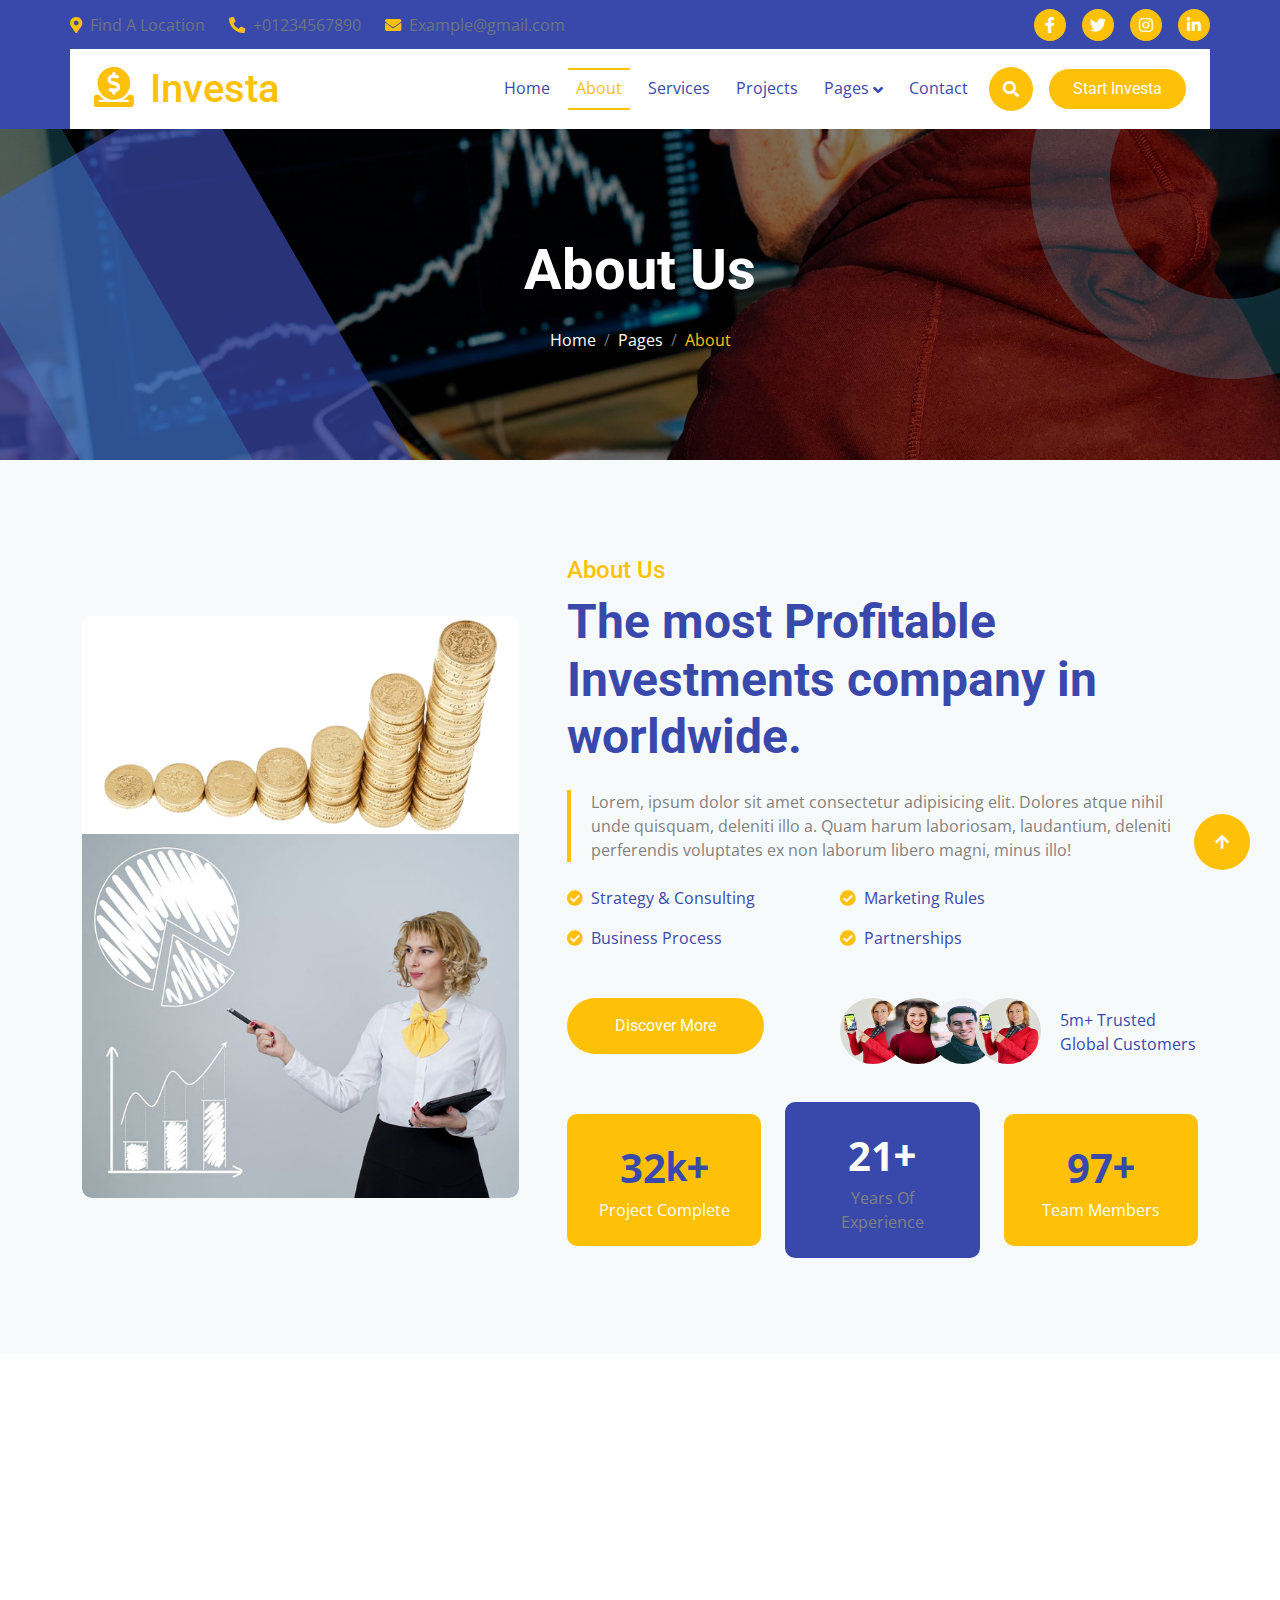
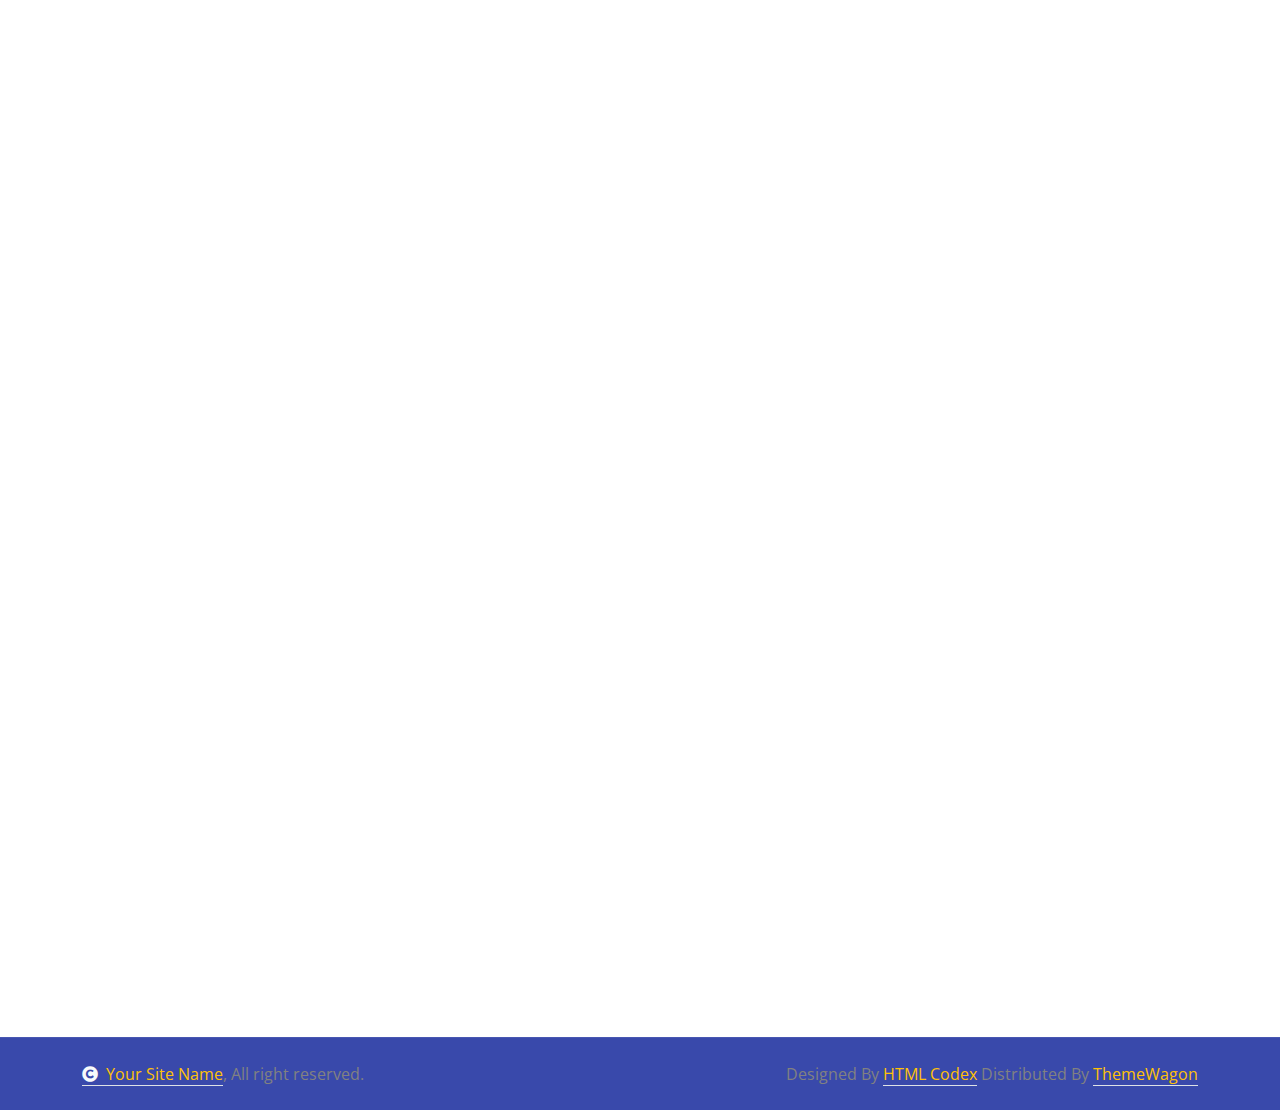
==== commit d4a93c04: "new update" ====
--- a/about.html
+++ b/about.html
@@ -25,7 +25,7 @@
 
 
         <!-- Customized Bootstrap Stylesheet -->
-        <link href="css/bootstrap.min.css" rel="stylesheet">
+        <link href="css/bootstrap-custom.css" rel="stylesheet">
 
         <!-- Template Stylesheet -->
         <link href="css/style.css" rel="stylesheet">
